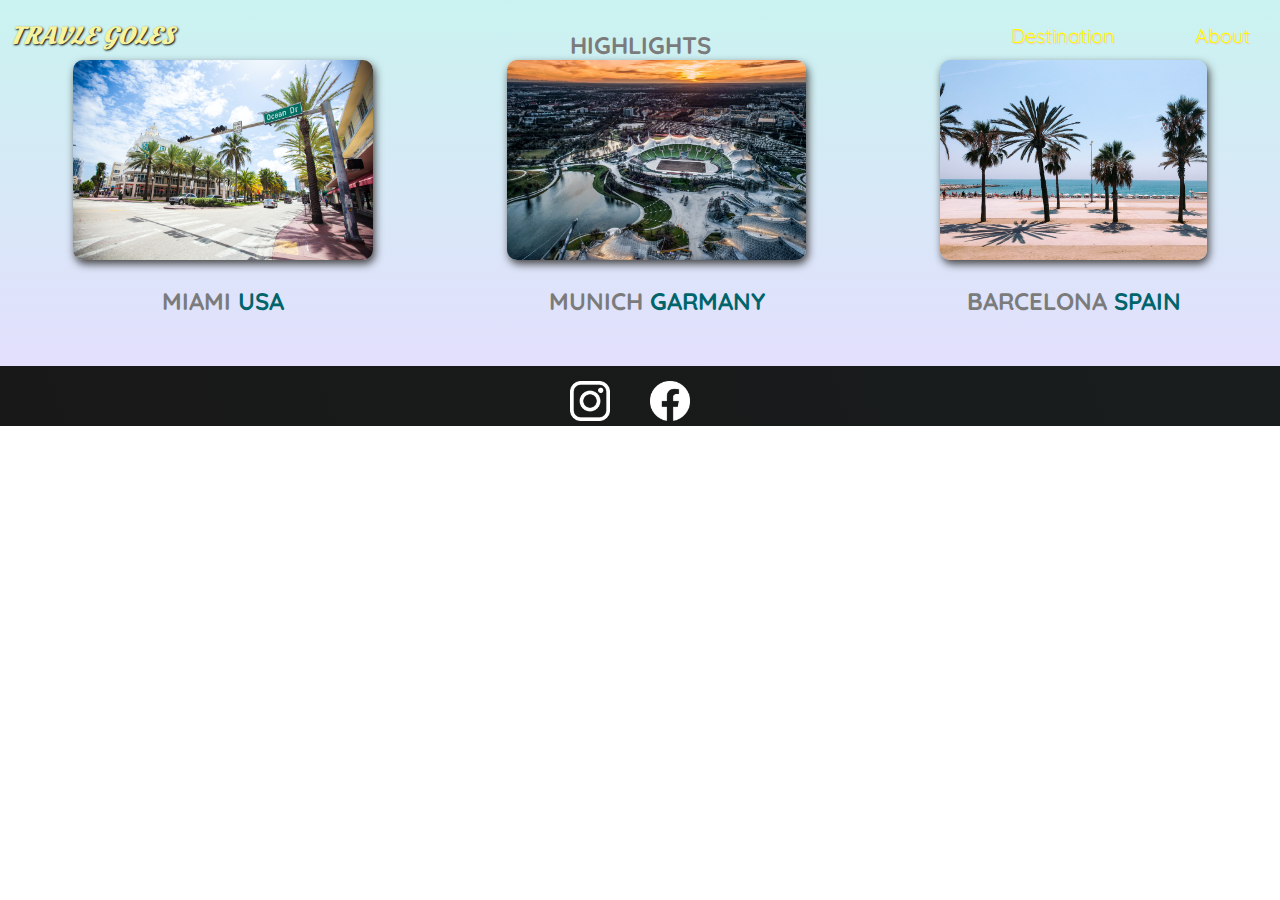
==== component/destination.html @ 967d831f "new changes for page two" ====
<!DOCTYPE html>
<html lang="en">
<head>
    <link
      href="https://fonts.googleapis.com/css2?family=Raleway:wght@700&family=Oleo+Script:wght@700&family=Quicksand:wght@300;500&display=swap"
      rel="stylesheet"
    />
    <meta charset="UTF-8">
    <link rel="stylesheet" href="../styleSheet/stylesheet.css">
    <title>Travle Goles</title>
</head>
<body>
    <header id="header-container">
        <div id="page-logo">
            <h3><em><a href="../index.html">Travle Goles</a></em></h3>
        </div>
        <nav>
            <ul>
                <li><a href="../component/destination.html">Destination</a></li>
                <li><a href="../component/about.html">About</a></li>
            </ul>
        </nav>
    </header>
    <main>
        <section id="distination-part-One">
        </section>
        <section id="home-part-Two">
            <h2>Highlights
            <ul>
                <li>
                    
                    <img src="../images/miami.jpg" alt="Sctreets"/>
                    <p>Miami <strong>USA</strong></p>
                </li>
                <li>
                    <img src="../images/munich.jpg" alt="football"/>
                    <p>Munich <strong>Garmany</strong></p>
                </li>
                <li>
                    <img src="../images/barcelona.jpg" alt="Ocean"/>
                    <p>Barcelona <strong>Spain</strong></p>
                </li>
            </ul>
            </h2>
        </section>
    </main>
    <footer id="app-fotter">
        <ul>
            <li>
                <a href="https://www.instagram.com/accounts/login/">
                    <img src="../images/insta.png"/>
                </a>
            </li>
            <li>
                <a href="https://www.facebook.com/">
                    <img src="../images/facebook.png"/>
                </a>
            </li>
        </ul>
    </footer>
</body>
</html>
---- styleSheet/stylesheet.css ----
body {
    font-family: "Quicksand", sans-serif;
    margin: 0;
}
ul {
    list-style: none;
    margin: 0;
    padding: 0;

}
header{
    display: flex;
    justify-content: space-between;
    align-items: center;
    position: absolute;
    width: 100%;
    box-sizing: border-box;
}


#page-logo a{
    padding: 10px;
    font-family: "Oleo script", sans-serif;
    color: rgb(245, 243, 160);
    font-size: 25px;
    text-decoration: none;
    text-transform: uppercase;
    text-shadow: 1px 1px 2px rgb(0, 0, 0);
}

ul a{
    text-decoration: none;
    color: rgb(255,251, 0);
    text-shadow: 1px 1px 1px rgb(231, 198, 198);
    font-size: 20px;
    border-radius: 4px;
    padding: 5px 10px;
}
ul a:hover{
    color: rgb(77,77, 77);
    background-color: rgb(255,251, 0);
}
header ul{
    display: flex;
}

header li {
    padding: 20px;
    margin-left: 20px;
}

#home-part-One{
    height: 500px;
    background-image: url("../images/ocean.jpg");
    background-position: center;
    background-size: cover;
}

#home-part-One > div{
    width: 900px;
    background-color: rgba(51, 47, 47, 0.8);
    box-shadow: 2px 4px 8px rgb(68, 67, 67);
    border-radius: 8px;
    text-align: center;
    padding: 30px 0;
    margin: 0 auto;
    position: relative;
    top:150px;
}

#home-part-One > div > h1{
    color: white;
    text-transform: uppercase;
    font-size: 25px;
    font-family: "Raleway", sans-serif;
    margin: 0;
}

#home-part-One div > p{
    color: white;
    text-transform: uppercase;
    font-size: 12px;
    margin-bottom: 30px;
}


#home-part-One div > a{
    text-decoration: none;
    background-color: rgb(225, 251, 0);
    padding: 6px 12px;
    font-weight: bold;
    color: rgb(0, 0, 0);
    border-radius: 6px;
    box-shadow: 4px 8p rgb(68, 67, 67);
}

#home-part-One div > a:hover{
    background-color: rgb(95, 105, 4);
}
#home-part-Two {
    padding: 10px;
    background:linear-gradient(0deg, rgb(227,223,253),rgb(202,243,240))
}

#home-part-Two ul {
    display: flex;
    justify-content: space-between;
    width: 90%;
    margin: auto;
}
#home-part-Two h2 {
    text-align: center;
    text-transform: uppercase;
    font-size: 24;
    color: rgb(123, 123, 123);
}
#home-part-Two p {
    text-align: center;
    text-transform: uppercase;
    font-size: 24;
    color: rgb(123, 123, 123);
    margin: 20px 0;
}

#home-part-Two p strong {
    color: rgb(0, 100, 107);
}
#home-part-Two ul li img{
    height: 200px;
    box-shadow: 2px 4px 8px rgb(68, 67, 67);
    border-radius: 10px;
    object-fit: cover;
}
footer {
    background:linear-gradient(70deg,rgb(24,24,24),rgb(25,29,29));
}

footer li{
    width: 80px;
    height: 40px;
    display: flex;
}
footer ul{
    display: flex;
    justify-content: center;
    padding: 10px;
}
footer img{
    width: 40px;
    height: 40px;
}
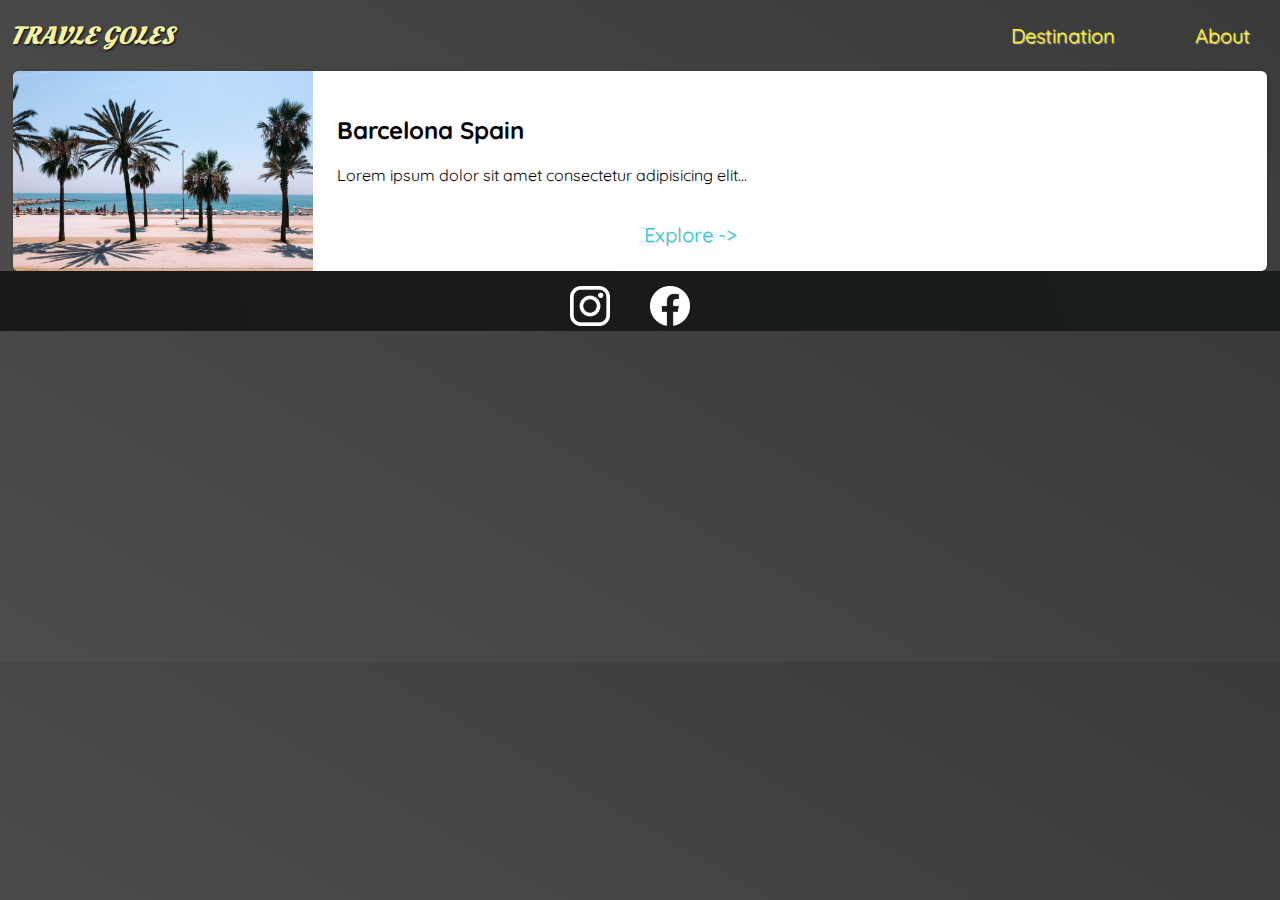
==== commit a93b4987: "new changes" ====
--- a/component/destination.html
+++ b/component/destination.html
@@ -7,6 +7,7 @@
     />
     <meta charset="UTF-8">
     <link rel="stylesheet" href="../styleSheet/stylesheet.css">
+    <link rel="stylesheet" href="../styleSheet/destination.css">
     <title>Travle Goles</title>
 </head>
 <body>
@@ -22,26 +23,21 @@
         </nav>
     </header>
     <main>
-        <section id="distination-part-One">
-        </section>
-        <section id="home-part-Two">
-            <h2>Highlights
+        <section id="description-part-One">
             <ul>
                 <li>
-                    
-                    <img src="../images/miami.jpg" alt="Sctreets"/>
-                    <p>Miami <strong>USA</strong></p>
-                </li>
-                <li>
-                    <img src="../images/munich.jpg" alt="football"/>
-                    <p>Munich <strong>Garmany</strong></p>
-                </li>
-                <li>
                     <img src="../images/barcelona.jpg" alt="Ocean"/>
-                    <p>Barcelona <strong>Spain</strong></p>
+                    <div class="item-content">
+                        <div>
+                            <h2>Barcelona <strong>Spain</strong></h2>
+                            <p>Lorem ipsum dolor sit amet consectetur adipisicing elit... </p>
+                        </div>
+                        <div class="actions">
+                            <a href="https://en.wikipedia.org/wiki/Barcelona">Explore -></a>
+                        </div>
+                    </div>
                 </li>
             </ul>
-            </h2>
         </section>
     </main>
     <footer id="app-fotter">
--- a/styleSheet/destination.css
+++ b/styleSheet/destination.css
@@ -0,0 +1,41 @@
+body{
+    background: linear-gradient(30deg, rgb(77,77,77), rgb(58,58, 58));
+    margin: auto;
+}
+header{
+    position: static;
+}
+main ul li{
+    width: 98%;
+    margin: 0 auto;
+}
+
+main ul li img{
+    width: 300px;
+    height: 200px;
+    object-fit: cover;
+}
+
+main ul li {
+    display: flex;
+    background-color: white;
+    box-shadow: 1px 1px 4px rgba(0,0, 0,0.2);
+    border-radius: 6px;
+    overflow: hidden;
+}
+.item-content{
+    padding: 24px;
+    display: flex;
+    flex-direction: column;
+    justify-content: space-between;
+}
+
+.actions{
+    text-align: right;
+}
+div>a {
+    color: rgb(22,211, 228);
+}
+ul>li>div>a:hover {
+    color: rgb(173, 220, 224);
+}